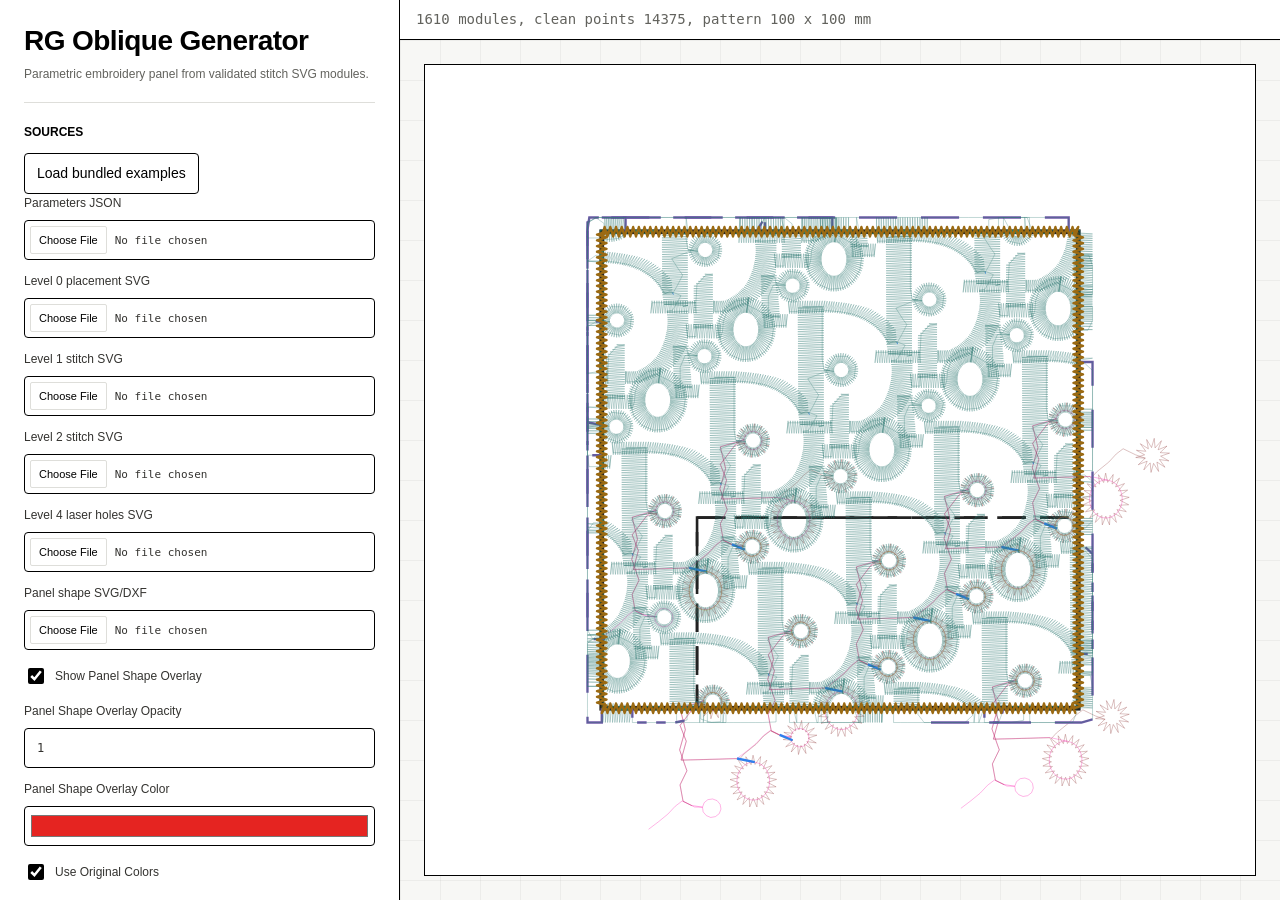
==== index.html @ 3f950092 "Uniform stitch on curved border passes + trim L0/L1 diagonals to their holes 1) Border passes on a c" ====
<!doctype html>
<html lang="en">
  <head>
    <meta charset="UTF-8" />
    <meta name="viewport" content="width=device-width, initial-scale=1.0" />
    <title>RG Oblique Embroidery Pattern Generator</title>
    <link rel="stylesheet" href="src/design-system/tokens.css" />
    <link rel="stylesheet" href="src/design-system/styles/rg-core.css" />
    <link rel="stylesheet" href="src/design-system/styles/rg-typography.css" />
    <link rel="stylesheet" href="src/design-system/styles/rg-components.css" />
    <link rel="stylesheet" href="src/design-system/styles/rg-layout.css" />
    <link rel="stylesheet" href="src/design-system/styles/rg-utilities.css" />
    <link rel="stylesheet" href="src/viewer/styles.css?v=20260706-revert-level01-passages" />
  </head>
  <body>
    <main class="app-shell">
      <aside class="panel">
        <header>
          <h1>RG Oblique Generator</h1>
          <p>Parametric embroidery panel from validated stitch SVG modules.</p>
        </header>

        <section>
          <h2>Sources</h2>
          <button id="loadExamples" type="button">Load bundled examples</button>
          <label>Parameters JSON<input id="projectInput" type="file" accept=".json,application/json" /></label>
          <label>Level 0 placement SVG<input id="level0Input" type="file" accept=".svg,image/svg+xml" /></label>
          <label>Level 1 stitch SVG<input id="level1Input" type="file" accept=".svg,image/svg+xml" /></label>
          <label>Level 2 stitch SVG<input id="level2Input" type="file" accept=".svg,image/svg+xml" /></label>
          <label>Level 4 laser holes SVG<input id="holesInput" type="file" accept=".svg,image/svg+xml" /></label>
          <label>Panel shape SVG/DXF<input id="panelInput" type="file" accept=".svg,.dxf,image/svg+xml" /></label>
          <label><input data-param="showPanelShapeOverlay" type="checkbox" /> Show Panel Shape Overlay</label>
          <label>Panel Shape Overlay Opacity<input data-param="panelShapeOverlayOpacity" type="number" min="0" max="1" step="0.05" value="0.45" /></label>
          <label>Panel Shape Overlay Color<input data-param="panelShapeOverlayColor" type="color" value="#e52421" /></label>
          <label><input data-param="panelShapeOverlayUseOriginalColors" type="checkbox" checked /> Use Original Colors</label>
          <label><input data-param="panelShapeOverlayOnTop" type="checkbox" checked /> Panel Shape Overlay On Top</label>
          <label>Raw import source<select id="rawImportSource"><option value="panel">Panel/template</option><option value="level0">Level 0</option><option value="level1">Level 1</option><option value="level2">Level 2</option><option value="holes">Level 4 holes</option></select></label>
          <button id="showRawImportedSvg" type="button">Show Raw Imported SVG</button>
        </section>

        <section class="grid-controls">
          <h2>Pattern Shape</h2>
          <label>Top offset<input data-param="patternTopOffset" type="number" step="0.1" value="0" /></label>
          <label>Bottom offset<input data-param="patternBottomOffset" type="number" step="0.1" value="0" /></label>
          <label>Left offset<input data-param="patternLeftOffset" type="number" step="0.1" value="0" /></label>
          <label>Right offset<input data-param="patternRightOffset" type="number" step="0.1" value="0" /></label>
          <label><input data-layer="patternPreview" type="checkbox" checked /> Pattern preview</label>
          <label><input data-layer="decorativeBoundary" type="checkbox" checked /> Decorative boundary</label>
        </section>

        <section>
          <h2>Template Layers</h2>
          <div id="templateLayerPanel" class="template-layer-panel">No template layers detected</div>
        </section>

        <section class="grid-controls">
          <h2>Format</h2>
          <label>Format width mm<input data-param="formatWidth" type="number" step="1" value="1178.1" /></label>
          <label>Format height mm<input data-param="formatHeight" type="number" step="1" value="1018.8" /></label>
          <label>Format origin X<input data-param="formatOriginX" type="number" step="1" value="0" /></label>
          <label>Format origin Y<input data-param="formatOriginY" type="number" step="1" value="0" /></label>
          <label>Overflow margin mm<input data-param="overflowMarginMm" type="number" step="1" value="80" /></label>
          <label>Perimeter lane width<input data-param="perimeterLaneWidth" type="number" step="0.5" value="3" /></label>
        </section>

        <section class="grid-controls">
          <h2>Anchors</h2>
          <label>Anchor mode<select data-param="anchorMode"><option>origin</option><option selected>bbox_center</option><option>manual</option></select></label>
          <label>Manual anchor X<input data-param="manualAnchorX" type="number" step="0.1" value="0" /></label>
          <label>Manual anchor Y<input data-param="manualAnchorY" type="number" step="0.1" value="0" /></label>
        </section>

        <section class="grid-controls">
          <h2>Diagonal Lattice</h2>
          <label>Scale<input data-param="moduleScale" type="number" step="0.05" value="1" /></label>
          <label><input data-param="autoFillDiagonals" type="checkbox" checked /> Auto-fill diagonals</label>
          <label><input data-param="autoModulesPerDiagonal" type="checkbox" checked /> Auto modules/diagonal</label>
          <label>Diagonal count<input data-param="diagonalCount" type="number" step="1" value="8" /></label>
          <label>Modules per diagonal<input data-param="modulesPerDiagonal" type="number" step="1" value="24" /></label>
          <label>Start X<input data-param="startOffsetX" type="number" step="1" value="42" /></label>
          <label>Start Y<input data-param="startOffsetY" type="number" step="1" value="42" /></label>
          <label>Vector A X<input data-param="vectorAX" type="number" step="0.1" value="52.6" /></label>
          <label>Vector A Y<input data-param="vectorAY" type="number" step="0.1" value="41.8" /></label>
          <label>Vector B X<input data-param="vectorBX" type="number" step="0.1" value="0" /></label>
          <label>Vector B Y<input data-param="vectorBY" type="number" step="0.1" value="155" /></label>
          <label>Horizontal gap<input data-param="horizontalGap" type="number" step="0.1" value="0" /></label>
          <label>Vertical gap<input data-param="verticalGap" type="number" step="0.1" value="0" /></label>
          <label>Horizontal overlap<input data-param="horizontalOverlap" type="number" step="0.1" value="0" /></label>
          <label>Vertical overlap<input data-param="verticalOverlap" type="number" step="0.1" value="0" /></label>
          <label>Row shift X<input data-param="rowShiftX" type="number" step="0.1" value="0" /></label>
          <label>Row shift Y<input data-param="rowShiftY" type="number" step="0.1" value="0" /></label>
          <label>Rotation<input data-param="rotation" type="number" step="1" value="0" /></label>
        </section>

        <section class="grid-controls">
          <h2>Laser</h2>
          <label><input data-param="enableLevel0" type="checkbox" /> Enable Level 0</label>
          <label><input data-param="enableLevel05" type="checkbox" /> Enable Level 0.5 (plain fixing topstitch before Level 1)</label>
          <label>Level 0.5 stitch length mm<input data-param="level05StitchLength" type="number" step="0.5" min="1" value="3" /></label>
          <label><input data-param="enableHolesLayer" type="checkbox" /> Enable laser holes</label>
          <label><input data-param="enableExclusionAreas" type="checkbox" checked /> Enable inner exclusion areas (same-colour shapes = voids)</label>
          <label><input data-param="trimDiagonalsToHoles" type="checkbox" /> Trim L0/L1 diagonals to their holes (drop empty ends)</label>
          <label>Hole perimeter tolerance mm (negative = drop holes too close to the border)<input data-param="holePerimeterToleranceMm" type="number" step="0.5" value="2" /></label>
          <label>Laser top offset<input data-param="laserTopOffset" type="number" step="0.1" value="60" /></label>
          <label>Laser bottom offset<input data-param="laserBottomOffset" type="number" step="0.1" value="0" /></label>
          <label>Laser left offset<input data-param="laserLeftOffset" type="number" step="0.1" value="20" /></label>
          <label>Laser right offset<input data-param="laserRightOffset" type="number" step="0.1" value="0" /></label>
          <label>Holes offset X<input data-param="holesOffsetX" type="number" step="0.1" value="0" /></label>
          <label>Holes offset Y<input data-param="holesOffsetY" type="number" step="0.1" value="0" /></label>
          <label>Holes scale<input data-param="holesScale" type="number" step="0.05" value="1" /></label>
          <label>Holes anchor X<input data-param="holesAnchorX" type="number" step="0.1" value="0" /></label>
          <label>Holes anchor Y<input data-param="holesAnchorY" type="number" step="0.1" value="0" /></label>
        </section>

        <section class="grid-controls">
          <h2>Placement</h2>
          <label>Placement top offset<input data-param="placementTopOffset" type="number" step="0.1" value="60" /></label>
          <label>Placement bottom offset<input data-param="placementBottomOffset" type="number" step="0.1" value="0" /></label>
          <label>Placement left offset<input data-param="placementLeftOffset" type="number" step="0.1" value="20" /></label>
          <label>Placement right offset<input data-param="placementRightOffset" type="number" step="0.1" value="0" /></label>
          <label>Level 0 mode<select data-param="level0Mode"><option value="module" selected>Module SVG</option><option value="procedural">Generated from laser holes</option></select></label>
          <label>Level 0 clip mode<select data-param="level0ClipMode"><option value="strict_clip" selected>strict_clip</option><option value="keep_module_if_intersects">keep_module_if_intersects</option><option value="keep_only_if_fully_inside">keep_only_if_fully_inside</option></select></label>
          <label>Level 0 hole stitch<input data-param="level0HoleStitchLength" type="number" step="0.1" value="2" /></label>
          <label>Level 0 travel stitch<input data-param="level0TravelStitchLength" type="number" step="0.1" value="2" /></label>
          <label>Hole entry candidates<input data-param="holeEntryCandidateCount" type="number" min="4" step="1" value="16" /></label>
          <label>Path orthogonality weight<input data-param="pathOrthogonalityWeight" type="number" step="1" value="30" /></label>
          <label><input data-param="allowDiagonalTravel" type="checkbox" /> Allow diagonal travel</label>
          <label>Minimum turn distance<input data-param="minimumTurnDistanceMm" type="number" step="0.1" value="1.5" /></label>
          <label>Coverage source<select data-param="coverageSource"><option value="level2" selected>Level 2 only</option><option value="future_layers">All future layers</option></select></label>
          <label>Coverage resolution mm<input data-param="coverageResolutionMm" type="number" step="0.05" value="0.5" /></label>
          <label>Level 2 edge compensation<input data-param="coverageDilationMm" type="number" step="0.05" value="2" /></label>
          <label>Gap closing / join circles<input data-param="coverageGapClosingMm" type="number" step="0.05" value="0.2" /></label>
          <label>Minimum coverage density<input data-param="coverageMinimumDensity" type="number" min="1" step="1" value="1" /></label>
          <label><input data-param="coverageMaskPreview" type="checkbox" checked /> Show Level 2 coverage mask only</label>
          <label>Mask opacity<input data-param="coverageMaskOpacity" type="number" step="0.05" value="0.55" /></label>
          <label>Preview max pixels<input data-param="coveragePreviewMaxPixels" type="number" step="100000" value="1200000" /></label>
          <label>Level 0 offset X<input data-param="level0OffsetX" type="number" step="0.1" value="0" /></label>
          <label>Level 0 offset Y<input data-param="level0OffsetY" type="number" step="0.1" value="0" /></label>
          <label>Level 0 scale<input data-param="level0Scale" type="number" step="0.05" value="1" /></label>
          <label>Level 0 anchor X<input data-param="level0AnchorX" type="number" step="0.1" value="0" /></label>
          <label>Level 0 anchor Y<input data-param="level0AnchorY" type="number" step="0.1" value="0" /></label>
        </section>

        <section class="grid-controls">
          <h2>Stabilization</h2>
          <label>Level 1 clip mode<select data-param="level1ClipMode"><option value="strict_clip" selected>strict_clip</option><option value="keep_module_if_intersects">keep_module_if_intersects</option><option value="keep_only_if_fully_inside">keep_only_if_fully_inside</option></select></label>
          <label>Level 1 offset X<input data-param="level1OffsetX" type="number" step="0.1" value="0" /></label>
          <label>Level 1 offset Y<input data-param="level1OffsetY" type="number" step="0.1" value="0" /></label>
        </section>

        <section class="grid-controls">
          <h2>Decorative Pattern</h2>
          <label>Pattern border offset<input data-param="patternBorderOffset" type="number" step="0.1" value="0" /></label>
          <label>Level 2 offset X<input data-param="level2OffsetX" type="number" step="0.1" value="0" /></label>
          <label>Level 2 offset Y<input data-param="level2OffsetY" type="number" step="0.1" value="0" /></label>
        </section>

        <section class="grid-controls">
          <h2>Global Pattern Offset</h2>
          <label>Global offset X<input data-param="globalPatternOffsetX" type="number" step="0.1" value="0" /></label>
          <label>Global offset Y<input data-param="globalPatternOffsetY" type="number" step="0.1" value="0" /></label>
          <label>Nudge step mm<input data-param="nudgeStep" type="number" step="0.1" value="1" /></label>
          <label>Hole match tolerance<input data-param="holeMatchTolerance" type="number" step="0.1" value="0.5" /></label>
          <label><input data-param="globalOffsetBorderReferences" type="checkbox" /> Offset border references</label>
          <div class="nudge-controls">
            <button data-nudge="-1,0" type="button">← 1 mm</button>
            <button data-nudge="1,0" type="button">→ 1 mm</button>
            <button data-nudge="0,-1" type="button">↑ 1 mm</button>
            <button data-nudge="0,1" type="button">↓ 1 mm</button>
          </div>
        </section>

        <section class="grid-controls">
          <h2>Cleanup</h2>
          <label>Minimum stitch length<input data-param="minimumSegmentLength" type="number" step="0.1" value="1" /></label>
          <label>Snap distance<input data-param="snapToEdgeDistance" type="number" step="0.1" value="0.5" /></label>
          <label>Tolerance<input data-param="cleanupTolerance" type="number" step="0.1" value="0.25" /></label>
          <label>Mode<select data-param="cleanupMode"><option>strict_clip</option><option>snap_to_edge</option><option>trim_and_close</option></select></label>
        </section>

        <section class="grid-controls">
          <h2>Travel Path Settings</h2>
          <label>Minimum travel stitch<input data-param="minimumTravelStitchLength" type="number" step="0.1" value="3" /></label>
          <label>Cut border stitch<input data-param="cutBorderStitchLength" type="number" step="0.1" value="2" /></label>
          <label>Travel mode<select data-param="travelPathMode"><option>Straight</option><option selected>Border Following</option><option>Optimized</option></select></label>
          <label>Travel routing strategy<select data-param="travelRoutingStrategy"><option value="shortest_valid" selected>shortest_valid</option><option value="clockwise">clockwise</option><option value="counter_clockwise">counterclockwise</option></select></label>
          <label>Travel side strategy<select data-param="travelSideStrategy"><option>auto</option><option>prefer_top</option><option>prefer_bottom</option><option>prefer_left</option><option>prefer_right</option><option>nearest_border</option><option>clockwise</option><option>counter_clockwise</option></select></label>
          <label>Routing perimeter source<select data-param="routingPerimeterSource"><option value="MASTER_OUTLINE" selected>MASTER_OUTLINE</option><option value="PATTERN_REFERENCE">PATTERN_REFERENCE</option><option value="CORD_REFERENCE">CORD_REFERENCE</option><option value="program_rectangle">Program rectangle</option></select></label>
          <label>Perimeter close tolerance<input data-param="perimeterCloseTolerance" type="number" step="0.01" value="0.1" /></label>
          <label>Perimeter lane tolerance<input data-param="perimeterLaneTolerance" type="number" step="0.1" value="1" /></label>
          <label><input data-param="allowInternalShortcuts" type="checkbox" /> Allow internal shortcuts</label>
          <label><input data-layer="travelPathVisualization" type="checkbox" checked /> Travel visualization</label>
        </section>

        <section class="grid-controls">
          <h2>Border Embroidery</h2>
          <label><input data-param="enableZigZagBorder" type="checkbox" checked /> Enable zig-zag border</label>
          <label>Zig-zag width<input data-param="zigZagWidth" type="number" step="0.1" value="4" /></label>
          <label>Zig-zag density<input data-param="zigZagDensity" type="number" step="0.1" value="3" /></label>
          <label>Cord width<input data-param="cordWidth" type="number" step="0.1" value="2" /></label>
          <label>Cord density<input data-param="cordDensity" type="number" step="0.1" value="0.6" /></label>
          <label>Cord offset<input data-param="cordOffset" type="number" step="0.1" value="0" /></label>
          <label>Border offset<select data-param="borderOffsetMode"><option>inside</option><option selected>center</option><option>outside</option></select></label>
          <label><input data-layer="borderPreview" type="checkbox" checked /> Border preview</label>
        </section>

        <section>
          <h2>Layers</h2>
          <label><input data-layer="level1" type="checkbox" checked /> Level 1</label>
          <label><input data-layer="level2" type="checkbox" checked /> Level 2</label>
          <label><input data-layer="level0" type="checkbox" checked /> Level 0</label>
          <label><input data-layer="holes" type="checkbox" checked /> Laser holes</label>
          <label><input data-layer="travel" type="checkbox" checked /> Travel</label>
          <label><input data-layer="boundary" type="checkbox" checked /> Boundary</label>
          <label><input data-layer="satin" type="checkbox" checked /> Satin</label>
          <label><input data-layer="anchors" type="checkbox" checked /> Anchors</label>
          <label><input data-layer="nodes" type="checkbox" /> Nodes</label>
          <label><input data-layer="debugCleanup" type="checkbox" /> Cleanup debug</label>
          <label><input id="clipPreview" type="checkbox" checked /> Clean geometry preview</label>
        </section>

        <section>
          <h2>Cleanup Debug</h2>
          <label><input data-layer="debugOriginalPoints" type="checkbox" checked /> Original points</label>
          <label><input data-layer="debugDeletedPoints" type="checkbox" checked /> Deleted points</label>
          <label><input data-layer="debugMovedPoints" type="checkbox" checked /> Moved points</label>
          <label><input data-layer="debugIntersectionPoints" type="checkbox" checked /> Intersection points</label>
          <label><input data-layer="debugRemovedSegments" type="checkbox" checked /> Removed segments</label>
          <label><input data-layer="debugValidSegments" type="checkbox" checked /> Valid segments</label>
          <label><input data-layer="debugBoundary" type="checkbox" checked /> Boundary</label>
          <label><input data-layer="debugPerimeterLane" type="checkbox" checked /> Perimeter lane</label>
          <label><input data-layer="debugRoutingPaths" type="checkbox" checked /> Border routing paths</label>
          <label><input data-layer="debugExitEntryPoints" type="checkbox" checked /> Exit/entry points</label>
          <label><input data-layer="debugIntraDiagonalConnectors" type="checkbox" checked /> Intra-diagonal connectors</label>
          <label><input data-layer="debugScaleBboxes" type="checkbox" checked /> Scale bboxes</label>
          <label><input data-layer="debugZigZagPeaks" type="checkbox" checked /> Zig-zag peaks/valleys</label>
          <label><input data-layer="debugTravelPoints" type="checkbox" checked /> Travel path points</label>
          <label><input data-layer="debugCoverageMap" type="checkbox" /> Coverage map points</label>
          <label><input data-layer="debugCoverageMask" type="checkbox" checked /> B/W coverage mask</label>
          <label><input data-layer="debugCoveredTravelOptimizer" type="checkbox" /> Covered travel optimizer</label>
        </section>

        <section class="actions">
          <h2>Presets</h2>
          <label>Maximum vertices per path<input data-param="maximumVerticesPerPath" type="number" step="100" value="5000" /></label>
          <label><input data-param="validateExport" type="checkbox" /> Validate export</label>
          <button data-preset="saveLocal" type="button">Save preset</button>
          <button data-preset="loadLocal" type="button">Load preset</button>
          <button data-preset="reset" type="button">Reset defaults</button>
          <button data-export="params" type="button">Parameters JSON</button>
          <button id="testSingleModuleScale" type="button">Test single module scale</button>
        </section>

        <section class="actions">
          <button id="generate" type="button">Generate</button>
          <button data-export="clean" type="button">Clean SVG</button>
          <button data-export="fullEmbroidery" type="button">Full embroidery</button>
          <button data-export="debug" type="button">Debug SVG</button>
          <button data-export="templateDebug" type="button">Template debug</button>
          <button data-export="level0" type="button">Level 0</button>
          <button data-export="level0Placement" type="button">Level 0 placement</button>
          <button data-export="level1" type="button">Level 1</button>
          <button data-export="level1Stabilization" type="button">Level 1 stabilization</button>
          <button data-export="level2" type="button">Level 2</button>
          <button data-export="level2Logo" type="button">Level 2 logo</button>
          <button data-export="holes" type="button">Laser holes</button>
          <button data-export="level4Laser" type="button">Level 4 laser</button>
          <button data-export="travel" type="button">Travel</button>
          <button data-export="satin" type="button">Satin</button>
          <button data-export="satinFill" type="button">Satin fill</button>
          <button data-export="cordoncino" type="button">Cordoncino</button>
          <button data-export="cleanupReport" type="button">Cleanup report</button>
          <button data-export="routingReport" type="button">Routing report</button>
          <button data-export="unitReport" type="button">Unit report</button>
          <button data-export="exportReport" type="button">Export report</button>
          <button data-export="scaleTestReport" type="button">Scale test report</button>
        </section>
        <aside id="cleanupStats" class="stats-panel"></aside>
      </aside>

      <section class="workspace">
        <div class="toolbar">
          <span id="status">No sources loaded</span>
        </div>
        <div id="viewport" class="viewport">
          <svg id="preview" xmlns="http://www.w3.org/2000/svg" viewBox="0 0 1178.1 1018.8"></svg>
        </div>
      </section>
    </main>
    <script src="src/app.js?v=20260713-full43"></script>
  </body>
</html>
---- src/design-system/tokens.css ----
/* RG Design System v0.1.0 — keep synchronized with tokens.json. */
:root {
  --rg-font-identity: AGNext, Arial, sans-serif;
  --rg-font-body: GT-America-Standard, Helvetica, Arial, sans-serif;
  --rg-font-mono: GT-America-Mono, Consolas, monospace;
  --rg-font-size-xs: 12px; --rg-font-size-sm: 14px; --rg-font-size-md: 16px;
  --rg-font-size-lg: 20px; --rg-font-size-xl: 28px; --rg-font-size-2xl: 36px; --rg-font-size-display: 48px;
  --rg-line-height-tight: 1.1; --rg-line-height-heading: 1.2; --rg-line-height-body: 1.5; --rg-line-height-technical: 1.4;
  --rg-weight-regular: 400; --rg-weight-medium: 500; --rg-weight-bold: 700;
  --rg-letter-tight: -0.02em; --rg-letter-normal: 0; --rg-letter-label: 0.04em;

  --rg-color-black: #000000; --rg-color-white: #ffffff;
  --rg-color-neutral-50: #f7f7f5; --rg-color-neutral-100: #efefec; --rg-color-neutral-200: #dededa;
  --rg-color-neutral-400: #9a9a94; --rg-color-neutral-600: #62625d; --rg-color-neutral-800: #282826;
  /* Perugino: placeholder da ricampionare dal PDF/Figma ufficiale. */
  --rg-color-perugino-sage: #89958a; --rg-color-perugino-powder-blue: #aabcc7;
  --rg-color-perugino-light-gray: #d7d7d1; --rg-color-perugino-sand-ochre: #b79a62;

  --rg-color-background: var(--rg-color-white); --rg-color-surface: var(--rg-color-neutral-50);
  --rg-color-text-primary: var(--rg-color-black); --rg-color-text-secondary: var(--rg-color-neutral-600);
  --rg-color-border: var(--rg-color-neutral-200); --rg-color-border-strong: var(--rg-color-black);
  --rg-color-action-primary: var(--rg-color-black); --rg-color-action-primary-text: var(--rg-color-white);
  --rg-color-action-secondary: var(--rg-color-white); --rg-color-focus: var(--rg-color-black);
  --rg-color-success: #365c45; --rg-color-warning: #7a5a16; --rg-color-danger: #8a2e2e; --rg-color-info: #36596b;
  --rg-color-accent-sage: var(--rg-color-perugino-sage); --rg-color-accent-blue: var(--rg-color-perugino-powder-blue);
  --rg-color-accent-sand: var(--rg-color-perugino-sand-ochre);

  --rg-space-0: 0; --rg-space-1: 4px; --rg-space-2: 8px; --rg-space-3: 12px; --rg-space-4: 16px;
  --rg-space-6: 24px; --rg-space-8: 32px; --rg-space-12: 48px; --rg-space-16: 64px; --rg-space-24: 96px;
  --rg-radius-none: 0; --rg-radius-sm: 2px; --rg-radius-md: 4px; --rg-radius-lg: 8px; --rg-radius-pill: 999px;
  --rg-border-hairline: 1px; --rg-border-strong: 2px; --rg-border-style: solid;
  --rg-shadow-none: none; --rg-shadow-overlay: 0 8px 24px rgba(0, 0, 0, 0.1);
  --rg-layout-content-max: 1440px; --rg-layout-reading-max: 720px; --rg-layout-sidebar: 280px;
  --rg-layout-header: 64px; --rg-layout-grid-gap: 24px;
  --rg-z-base: 0; --rg-z-sticky: 100; --rg-z-dropdown: 200; --rg-z-overlay: 300; --rg-z-modal: 400; --rg-z-toast: 500;
  --rg-motion-fast: 120ms; --rg-motion-normal: 200ms; --rg-motion-easing: cubic-bezier(0.2, 0, 0, 1);
}
---- src/design-system/styles/rg-core.css ----
/* RG Core — load after tokens.css. */
*, *::before, *::after { box-sizing: border-box; }
html { color-scheme: light; }
body {
  margin: 0;
  color: var(--rg-color-text-primary);
  background: var(--rg-color-white);
  font-family: var(--rg-font-body);
  font-size: var(--rg-font-size-sm);
  line-height: var(--rg-line-height-body);
  text-rendering: optimizeLegibility;
}
button, input, select, textarea { font: inherit; color: inherit; }
button, [role="button"], a, input, select, textarea { transition: color var(--rg-motion-fast) var(--rg-motion-easing), background-color var(--rg-motion-fast) var(--rg-motion-easing), border-color var(--rg-motion-fast) var(--rg-motion-easing); }
a { color: inherit; }
img, svg { max-width: 100%; }
:focus-visible { outline: 2px solid var(--rg-color-focus); outline-offset: 3px; }
:disabled, [aria-disabled="true"] { cursor: not-allowed; }
::selection { color: var(--rg-color-white); background: var(--rg-color-black); }
.rg-surface { color: var(--rg-color-text-primary); background: var(--rg-color-white); }
.rg-surface--secondary { background: var(--rg-color-neutral-50); }
.rg-interactive:hover { border-color: var(--rg-color-neutral-600); }
.rg-interactive:active { background: var(--rg-color-neutral-100); }
.rg-interactive.is-selected, .rg-interactive[aria-selected="true"] { border-color: var(--rg-color-black); box-shadow: inset 3px 0 0 var(--rg-color-black); }
.rg-interactive.is-disabled, .rg-interactive[aria-disabled="true"] { color: var(--rg-color-neutral-400); pointer-events: none; }
@media (prefers-reduced-motion: reduce) { *, *::before, *::after { scroll-behavior: auto !important; transition-duration: 0.01ms !important; } }
---- src/design-system/styles/rg-typography.css ----
/* RG Typography */
.rg-h1, .rg-h2, .rg-h3 { margin: 0; font-family: var(--rg-font-identity); line-height: var(--rg-line-height-heading); }
.rg-h1 { font-size: var(--rg-font-size-2xl); letter-spacing: var(--rg-letter-tight); }
.rg-h2 { font-size: var(--rg-font-size-xl); }
.rg-h3 { font-size: var(--rg-font-size-lg); }
.rg-body { margin: 0; max-width: 68ch; font-size: var(--rg-font-size-md); }
.rg-small, .rg-caption { margin: 0; color: var(--rg-color-text-secondary); font-size: var(--rg-font-size-xs); }
.rg-caption { line-height: var(--rg-line-height-technical); }
.rg-label { font-family: var(--rg-font-identity); font-size: var(--rg-font-size-xs); font-weight: var(--rg-weight-medium); letter-spacing: var(--rg-letter-label); text-transform: uppercase; }
.rg-mono, .rg-number, .rg-technical, .rg-value, code, pre { font-family: var(--rg-font-mono); font-variant-numeric: tabular-nums; }
.rg-technical { font-size: 13px; line-height: var(--rg-line-height-technical); }
.rg-value { font-size: var(--rg-font-size-2xl); line-height: 1; letter-spacing: var(--rg-letter-tight); }
.rg-value__unit { color: var(--rg-color-text-secondary); font-size: var(--rg-font-size-sm); letter-spacing: var(--rg-letter-normal); }
.rg-code { margin: 0; padding: var(--rg-space-4); overflow: auto; background: var(--rg-color-neutral-50); border: 1px solid var(--rg-color-border); font-size: var(--rg-font-size-xs); line-height: 1.65; }
---- src/design-system/styles/rg-components.css ----
/* RG Components */

/* Color specimens */
.rg-swatches { display: grid; grid-template-columns: repeat(auto-fit, minmax(92px, 1fr)); gap: var(--rg-space-2); }
.rg-swatch { min-width: 0; }
.rg-swatch__color { height: 72px; background: var(--swatch); border: 1px solid var(--rg-color-border); }
.rg-swatch__name, .rg-swatch__value { margin-top: var(--rg-space-1); font-family: var(--rg-font-mono); font-size: 10px; }
.rg-swatch__value { color: var(--rg-color-text-secondary); }

/* Buttons */
.rg-button { display: inline-flex; min-height: 40px; align-items: center; justify-content: center; gap: var(--rg-space-2); padding: 9px var(--rg-space-4); color: var(--rg-color-black); background: transparent; border: 1px solid transparent; border-radius: var(--rg-radius-md); font-family: var(--rg-font-identity); font-weight: var(--rg-weight-medium); cursor: pointer; }
.rg-button:hover:not(:disabled) { border-color: var(--rg-color-neutral-600); }
.rg-button:active:not(:disabled), .rg-button.is-active { background: var(--rg-color-neutral-100); }
.rg-button--primary { color: var(--rg-color-white); background: var(--rg-color-black); border-color: var(--rg-color-black); }
.rg-button--primary:hover:not(:disabled) { color: var(--rg-color-black); background: var(--rg-color-white); }
.rg-button--primary:active:not(:disabled) { color: var(--rg-color-white); background: var(--rg-color-neutral-800); }
.rg-button--secondary { background: var(--rg-color-white); border-color: var(--rg-color-black); }
.rg-button--secondary:hover:not(:disabled), .rg-button--outline:hover:not(:disabled) { background: var(--rg-color-neutral-50); }
.rg-button--ghost:hover:not(:disabled) { text-decoration: underline; text-underline-offset: 4px; }
.rg-button--outline { border-color: var(--rg-color-border); }
.rg-button--danger { color: var(--rg-color-danger); border-color: var(--rg-color-danger); }
.rg-button--danger:hover:not(:disabled) { color: var(--rg-color-white); background: var(--rg-color-danger); }
.rg-button--small { min-height: 32px; padding: 5px var(--rg-space-3); font-size: var(--rg-font-size-xs); }
.rg-button--large { min-height: 48px; padding: 12px var(--rg-space-6); font-size: var(--rg-font-size-md); }
.rg-button:disabled, .rg-button.is-disabled, .rg-button[aria-disabled="true"] { color: var(--rg-color-neutral-400); background: var(--rg-color-neutral-50); border-color: var(--rg-color-neutral-200); opacity: .72; cursor: not-allowed; }
.rg-button.is-loading, .rg-button[aria-busy="true"] { cursor: progress; }
.rg-button.is-loading::before, .rg-button[aria-busy="true"]::before { content: ""; width: 10px; height: 10px; border: 1px solid currentColor; border-right-color: transparent; border-radius: 50%; }

/* Inputs */
.rg-field { display: grid; gap: var(--rg-space-2); }
.rg-field__label { font-family: var(--rg-font-identity); font-size: var(--rg-font-size-xs); font-weight: var(--rg-weight-medium); }
.rg-field__help { color: var(--rg-color-text-secondary); font-size: var(--rg-font-size-xs); }
.rg-input, .rg-select, .rg-textarea, .rg-search { width: 100%; min-height: 40px; padding: 9px var(--rg-space-3); color: var(--rg-color-black); background: var(--rg-color-white); border: 1px solid var(--rg-color-border-strong); border-radius: var(--rg-radius-md); }
.rg-input:hover:not(:disabled), .rg-select:hover:not(:disabled), .rg-textarea:hover:not(:disabled), .rg-search:hover:not(:disabled) { border-color: var(--rg-color-neutral-600); }
.rg-input:focus-visible, .rg-select:focus-visible, .rg-textarea:focus-visible, .rg-search:focus-visible { border-color: var(--rg-color-black); outline-offset: 2px; }
.rg-input:disabled, .rg-select:disabled, .rg-textarea:disabled, .rg-search:disabled { color: var(--rg-color-neutral-400); background: var(--rg-color-neutral-50); border-color: var(--rg-color-neutral-200); }
.rg-input.is-error, .rg-select.is-error, .rg-textarea.is-error, .rg-search.is-error, [aria-invalid="true"].rg-input { border-color: var(--rg-color-danger); }
.rg-field.is-error .rg-field__help { color: var(--rg-color-danger); }
.rg-field.is-warning .rg-input, .rg-field.is-warning .rg-select { border-color: var(--rg-color-warning); }
.rg-field.is-success .rg-input, .rg-field.is-success .rg-select { border-color: var(--rg-color-success); }
.rg-textarea { min-height: 96px; resize: vertical; }
.rg-search { padding-left: 36px; background: var(--rg-color-white) linear-gradient(90deg, transparent 0 32px, var(--rg-color-border) 32px 33px, transparent 33px); }
.rg-choice { display: inline-flex; align-items: center; gap: var(--rg-space-2); }
.rg-choice input { width: 16px; height: 16px; accent-color: var(--rg-color-black); }
.rg-choice:hover { text-decoration: underline; text-underline-offset: 3px; }
.rg-toggle { display: inline-flex; align-items: center; gap: var(--rg-space-2); cursor: pointer; }
.rg-toggle input { position: absolute; opacity: 0; }
.rg-toggle__track { width: 38px; height: 22px; padding: 2px; background: var(--rg-color-neutral-200); border: 1px solid var(--rg-color-neutral-400); border-radius: var(--rg-radius-pill); }
.rg-toggle__track::after { content: ""; display: block; width: 16px; height: 16px; background: var(--rg-color-white); border: 1px solid var(--rg-color-neutral-600); border-radius: 50%; transition: transform var(--rg-motion-fast) var(--rg-motion-easing); }
.rg-toggle:hover .rg-toggle__track { border-color: var(--rg-color-black); }
.rg-toggle input:focus-visible + .rg-toggle__track { outline: 2px solid var(--rg-color-focus); outline-offset: 3px; }
.rg-toggle input:checked + .rg-toggle__track { background: var(--rg-color-black); border-color: var(--rg-color-black); }
.rg-toggle input:checked + .rg-toggle__track::after { transform: translateX(16px); }
.rg-toggle input:disabled + .rg-toggle__track { opacity: .45; cursor: not-allowed; }
.rg-upload { min-height: 116px; display: grid; place-items: center; padding: var(--rg-space-6); text-align: center; background: var(--rg-color-white); border: 1px dashed var(--rg-color-neutral-600); border-radius: var(--rg-radius-md); }
.rg-upload:hover { background: var(--rg-color-neutral-50); border-color: var(--rg-color-black); }
.rg-segmented { display: inline-flex; padding: 2px; background: var(--rg-color-neutral-50); border: 1px solid var(--rg-color-border); border-radius: var(--rg-radius-md); }
.rg-segmented__item { min-height: 34px; padding: 6px var(--rg-space-3); background: transparent; border: 0; border-radius: var(--rg-radius-sm); cursor: pointer; }
.rg-segmented__item:hover { text-decoration: underline; text-underline-offset: 3px; }
.rg-segmented__item:active { background: var(--rg-color-neutral-100); }
.rg-segmented__item--active, .rg-segmented__item.is-selected, .rg-segmented__item[aria-pressed="true"] { color: var(--rg-color-white); background: var(--rg-color-black); text-decoration: none; }
.rg-segmented__item:disabled { color: var(--rg-color-neutral-400); cursor: not-allowed; }

/* Tables */
.rg-table-wrap { overflow-x: auto; }
.rg-table { width: 100%; border-collapse: collapse; text-align: left; }
.rg-table caption { padding-bottom: var(--rg-space-3); text-align: left; font-family: var(--rg-font-identity); font-weight: var(--rg-weight-medium); }
.rg-table th { padding: var(--rg-space-3); color: var(--rg-color-text-secondary); background: var(--rg-color-white); border-top: 1px solid var(--rg-color-black); border-bottom: 1px solid var(--rg-color-border); font-family: var(--rg-font-identity); font-size: var(--rg-font-size-xs); }
.rg-table td { padding: var(--rg-space-4) var(--rg-space-3); border-bottom: 1px solid var(--rg-color-border); }
.rg-table tbody tr:hover { background: var(--rg-color-neutral-50); }
.rg-table__numeric { text-align: right; font-family: var(--rg-font-mono); font-variant-numeric: tabular-nums; }
.rg-table__code { font-family: var(--rg-font-mono); font-size: 12px; }
.rg-table__row--selected, .rg-table tr.is-selected, .rg-table tr[aria-selected="true"] { background: color-mix(in srgb, var(--rg-color-accent-blue) 12%, var(--rg-color-white)); box-shadow: inset 3px 0 0 var(--rg-color-black); }
.rg-table__row--selected:hover, .rg-table tr.is-selected:hover { background: color-mix(in srgb, var(--rg-color-accent-blue) 16%, var(--rg-color-white)); }
.rg-table--compact th, .rg-table--compact td { padding-top: var(--rg-space-2); padding-bottom: var(--rg-space-2); font-size: var(--rg-font-size-xs); }

/* Cards */
.rg-card { height: 100%; padding: var(--rg-space-6); background: var(--rg-color-white); border: 1px solid var(--rg-color-border); border-radius: var(--rg-radius-md); }
.rg-card:hover { border-color: var(--rg-color-neutral-600); }
.rg-card__eyebrow { margin: 0 0 var(--rg-space-4); color: var(--rg-color-text-secondary); font-family: var(--rg-font-mono); font-size: 10px; }
.rg-card__title { margin: 0 0 var(--rg-space-2); font-family: var(--rg-font-identity); font-size: var(--rg-font-size-lg); }
.rg-card__body { margin: 0; color: var(--rg-color-text-secondary); }
.rg-card--technical { border-color: var(--rg-color-black); border-radius: var(--rg-radius-sm); }
.rg-card--technical .rg-card__body { font-family: var(--rg-font-mono); font-size: var(--rg-font-size-xs); }
.rg-card--editorial { min-height: 220px; display: flex; flex-direction: column; justify-content: end; background: linear-gradient(to bottom, color-mix(in srgb, var(--rg-color-accent-sage) 22%, var(--rg-color-white)), var(--rg-color-white) 72%); border: 0; border-top: 4px solid var(--rg-color-accent-sage); border-radius: 0; }
.rg-card--metric .rg-value { margin: var(--rg-space-6) 0 var(--rg-space-3); }
.rg-card--warning, .rg-card.is-warning { border-left: 4px solid var(--rg-color-warning); }
.rg-card.is-error { border-left: 4px solid var(--rg-color-danger); }
.rg-card.is-success { border-left: 4px solid var(--rg-color-success); }
.rg-card--selected, .rg-card.is-selected, .rg-card[aria-selected="true"] { border: 2px solid var(--rg-color-black); box-shadow: inset 0 0 0 3px var(--rg-color-white), inset 0 0 0 4px var(--rg-color-accent-blue); }

/* Badges */
.rg-badge { display: inline-flex; min-height: 24px; align-items: center; gap: 6px; padding: 2px var(--rg-space-2); background: var(--rg-color-white); border: 1px solid var(--rg-color-border); border-radius: var(--rg-radius-pill); font-family: var(--rg-font-mono); font-size: 10px; white-space: nowrap; }
.rg-badge::before { content: ""; width: 6px; height: 6px; background: currentColor; border-radius: 50%; }
.rg-badge--validated { color: var(--rg-color-success); border-color: var(--rg-color-success); }
.rg-badge--estimated { color: var(--rg-color-warning); border-color: var(--rg-color-warning); }
.rg-badge--unresolved { color: var(--rg-color-danger); border-color: var(--rg-color-danger); }
.rg-badge--review { color: var(--rg-color-info); border-color: var(--rg-color-info); }
.rg-badge--material, .rg-badge--thread, .rg-badge--operation { color: var(--rg-color-black); border-radius: var(--rg-radius-sm); }
.rg-badge--material::before { background: var(--rg-color-accent-sand); }
.rg-badge--thread::before { background: var(--rg-color-accent-blue); }
.rg-badge--operation::before { background: var(--rg-color-accent-sage); }
.rg-badge--season-sage { background: color-mix(in srgb, var(--rg-color-accent-sage) 14%, var(--rg-color-white)); border-color: var(--rg-color-accent-sage); }
.rg-badge--season-blue { background: color-mix(in srgb, var(--rg-color-accent-blue) 14%, var(--rg-color-white)); border-color: var(--rg-color-accent-blue); }

/* Navigation */
.rg-topbar { min-height: 56px; display: flex; align-items: center; gap: var(--rg-space-6); padding: 0 var(--rg-space-4); color: var(--rg-color-white); background: var(--rg-color-black); }
.rg-topbar__brand { font-family: var(--rg-font-identity); font-size: var(--rg-font-size-lg); }
.rg-topbar__nav { display: flex; gap: var(--rg-space-4); }
.rg-topbar__nav a { color: var(--rg-color-neutral-200); text-decoration: none; }
.rg-topbar__nav a:hover { color: var(--rg-color-white); text-decoration: underline; text-underline-offset: 8px; }
.rg-topbar__nav a[aria-current="page"] { color: var(--rg-color-white); text-decoration: underline; text-underline-offset: 8px; }
.rg-sidebar-list { margin: 0; padding: 0; list-style: none; }
.rg-sidebar-item { display: block; padding: var(--rg-space-2) var(--rg-space-3); color: var(--rg-color-text-secondary); border-left: 2px solid transparent; text-decoration: none; }
.rg-sidebar-item:hover { color: var(--rg-color-black); background: var(--rg-color-neutral-50); }
.rg-sidebar-item--active, .rg-sidebar-item.is-selected, .rg-sidebar-item[aria-current="page"] { color: var(--rg-color-black); border-color: var(--rg-color-black); font-weight: var(--rg-weight-medium); }
.rg-tabs { display: flex; gap: var(--rg-space-6); border-bottom: 1px solid var(--rg-color-border); }
.rg-tab { padding: var(--rg-space-3) 0; color: var(--rg-color-text-secondary); border-bottom: 2px solid transparent; text-decoration: none; }
.rg-tab:hover { color: var(--rg-color-black); border-color: var(--rg-color-neutral-400); }
.rg-tab--active, .rg-tab.is-selected, .rg-tab[aria-selected="true"] { color: var(--rg-color-black); border-color: var(--rg-color-black); }
.rg-breadcrumb { display: flex; flex-wrap: wrap; gap: var(--rg-space-2); margin: 0; padding: 0; color: var(--rg-color-text-secondary); list-style: none; font-size: var(--rg-font-size-xs); }
.rg-breadcrumb li + li::before { content: "/"; margin-right: var(--rg-space-2); }
.rg-pagination { display: flex; gap: var(--rg-space-1); }
.rg-page { min-width: 34px; min-height: 34px; background: var(--rg-color-white); border: 1px solid transparent; cursor: pointer; }
.rg-page:hover { border-color: var(--rg-color-neutral-600); }
.rg-page:active { background: var(--rg-color-neutral-100); }
.rg-page--active, .rg-page[aria-current="page"] { color: var(--rg-color-white); background: var(--rg-color-black); }

/* Alerts and states */
.rg-alert { display: grid; grid-template-columns: 4px 1fr; gap: var(--rg-space-4); padding: var(--rg-space-4); background: var(--rg-color-white); border: 1px solid var(--rg-color-border); }
.rg-alert::before { content: ""; background: var(--alert-color); }
.rg-alert--info { --alert-color: var(--rg-color-info); }
.rg-alert--success, .rg-alert.is-success { --alert-color: var(--rg-color-success); }
.rg-alert--warning, .rg-alert.is-warning { --alert-color: var(--rg-color-warning); }
.rg-alert--error, .rg-alert.is-error { --alert-color: var(--rg-color-danger); }
.rg-alert__title { margin: 0; font-family: var(--rg-font-identity); font-weight: var(--rg-weight-medium); }
.rg-alert__message { margin: var(--rg-space-1) 0 0; color: var(--rg-color-text-secondary); }
.rg-empty { padding: var(--rg-space-12) var(--rg-space-6); text-align: center; background: var(--rg-color-white); border-block: 1px solid var(--rg-color-border); }
.rg-empty h3 { margin: 0; font-family: var(--rg-font-identity); }
.rg-empty p { color: var(--rg-color-text-secondary); }
.rg-loading { display: grid; gap: var(--rg-space-3); }
.rg-loading__line { height: 12px; background: var(--rg-color-neutral-100); }
.rg-loading__line:nth-child(2) { width: 74%; }
.rg-loading__line:nth-child(3) { width: 48%; }
.is-loading { cursor: progress; }

/* Technical components */
.rg-key-value { display: grid; grid-template-columns: 1fr auto; gap: var(--rg-space-3) var(--rg-space-6); margin: 0; }
.rg-key-value dt { color: var(--rg-color-text-secondary); }
.rg-key-value dd { margin: 0; text-align: right; font-family: var(--rg-font-mono); }
.rg-debug { margin: 0; padding: var(--rg-space-4); color: var(--rg-color-neutral-200); background: var(--rg-color-neutral-800); border-left: 3px solid var(--rg-color-accent-sage); font-size: 11px; line-height: 1.7; overflow: auto; }
.rg-log-line { display: grid; grid-template-columns: 86px 58px 1fr; gap: var(--rg-space-3); padding: var(--rg-space-2) 0; border-bottom: 1px solid var(--rg-color-border); font-family: var(--rg-font-mono); font-size: 11px; }
.rg-log-line__time { color: var(--rg-color-text-secondary); }
.rg-version { display: inline-flex; padding: 3px 7px; color: var(--rg-color-white); background: var(--rg-color-black); border-radius: var(--rg-radius-sm); font-family: var(--rg-font-mono); font-size: 10px; }
.rg-progress { display: grid; gap: var(--rg-space-2); }
.rg-progress__meta { display: flex; justify-content: space-between; font-size: var(--rg-font-size-xs); }
.rg-progress__track { height: 6px; background: var(--rg-color-neutral-100); }
.rg-progress__value { width: var(--progress, 0%); height: 100%; background: var(--rg-color-black); }
.rg-confidence { display: grid; grid-template-columns: auto 1fr auto; align-items: center; gap: var(--rg-space-3); }
.rg-confidence__scale { display: grid; grid-template-columns: repeat(10, 1fr); gap: 2px; }
.rg-confidence__scale i { height: 10px; background: var(--rg-color-neutral-200); }
.rg-confidence__scale i.on { background: var(--rg-color-accent-sage); }
.rg-consumption-row { display: grid; grid-template-columns: minmax(140px, 1fr) minmax(120px, 1fr) auto auto; gap: var(--rg-space-4); align-items: center; padding: var(--rg-space-3) 0; border-bottom: 1px solid var(--rg-color-border); }
.rg-consumption-row:hover { background: var(--rg-color-neutral-50); }
.rg-consumption-row__bar { height: 6px; background: var(--rg-color-neutral-100); }
.rg-consumption-row__bar span { display: block; width: var(--consumption, 0%); height: 100%; background: var(--rg-color-accent-blue); }

/* Expandable content */
.rg-disclosure { border-top: 1px solid var(--rg-color-border); border-bottom: 1px solid var(--rg-color-border); }
.rg-disclosure__trigger { width: 100%; display: flex; justify-content: space-between; padding: var(--rg-space-3) 0; background: transparent; border: 0; text-align: left; cursor: pointer; }
.rg-disclosure__trigger:hover { text-decoration: underline; text-underline-offset: 4px; }
.rg-disclosure__trigger::after { content: "+"; font-family: var(--rg-font-mono); }
.rg-disclosure.is-expanded .rg-disclosure__trigger::after, .rg-disclosure__trigger[aria-expanded="true"]::after { content: "−"; }
.rg-disclosure__content[hidden], .rg-disclosure.is-collapsed .rg-disclosure__content { display: none; }
---- src/design-system/styles/rg-layout.css ----
/* RG Layout */
.rg-section { padding: var(--rg-space-8) 0; border-top: 1px solid var(--rg-color-black); }
.rg-section-header { display: flex; justify-content: space-between; align-items: end; gap: var(--rg-space-4); margin-bottom: var(--rg-space-6); }
.rg-section-header__title { margin: 0; font-family: var(--rg-font-identity); font-size: var(--rg-font-size-xl); }
.rg-section-header__meta { color: var(--rg-color-text-secondary); font-family: var(--rg-font-mono); font-size: var(--rg-font-size-xs); }
.rg-grid { display: grid; grid-template-columns: repeat(12, minmax(0, 1fr)); gap: var(--rg-layout-grid-gap); }
.rg-grid--4 { grid-template-columns: repeat(4, minmax(0, 1fr)); }
.rg-grid--2 { grid-template-columns: repeat(2, minmax(0, 1fr)); }
.rg-stack { display: grid; gap: var(--rg-space-4); }
.rg-cluster { display: flex; flex-wrap: wrap; align-items: center; gap: var(--rg-space-3); }
.rg-split-panel { display: grid; grid-template-columns: 1fr 1fr; min-height: 220px; background: var(--rg-color-white); border: 1px solid var(--rg-color-black); }
.rg-split-panel > div { padding: var(--rg-space-6); }
.rg-split-panel > div + div { border-left: 1px solid var(--rg-color-black); }
.rg-inspector { padding: var(--rg-space-6); background: var(--rg-color-neutral-50); border-left: 1px solid var(--rg-color-black); }
.rg-toolbar { display: flex; flex-wrap: wrap; justify-content: space-between; align-items: center; gap: var(--rg-space-3); padding: var(--rg-space-3) 0; background: var(--rg-color-white); border-block: 1px solid var(--rg-color-border); }
.rg-footer-note { padding-top: var(--rg-space-4); color: var(--rg-color-text-secondary); border-top: 1px solid var(--rg-color-border); font-size: var(--rg-font-size-xs); }
.rg-documentation { display: grid; grid-template-columns: 180px 1fr; gap: var(--rg-space-6); padding: var(--rg-space-6); background: var(--rg-color-neutral-50); border-left: 3px solid var(--rg-color-black); }
.rg-documentation__term { font-family: var(--rg-font-mono); font-size: var(--rg-font-size-xs); }
.rg-parameter-group, .rg-filter-group, .rg-confirmation { display: grid; gap: var(--rg-space-4); padding: var(--rg-space-6); background: var(--rg-color-white); border: 1px solid var(--rg-color-border); }
.rg-parameter-group__grid { display: grid; grid-template-columns: 1fr 1fr; gap: var(--rg-space-4); }
.rg-filter-group { grid-template-columns: 1fr 1fr auto; align-items: end; background: var(--rg-color-neutral-50); }
.rg-action-bar { display: flex; flex-wrap: wrap; justify-content: space-between; align-items: center; gap: var(--rg-space-4); padding: var(--rg-space-4); background: var(--rg-color-white); border-block: 1px solid var(--rg-color-black); }
.rg-confirmation { border-color: var(--rg-color-black); }
.rg-confirmation h3 { margin: 0; font-family: var(--rg-font-identity); }
@media (max-width: 680px) {
  .rg-grid, .rg-grid--4, .rg-grid--2, .rg-filter-group, .rg-parameter-group__grid, .rg-split-panel { grid-template-columns: 1fr; }
  .rg-split-panel > div + div { border-top: 1px solid var(--rg-color-black); border-left: 0; }
  .rg-consumption-row { grid-template-columns: 1fr auto; }
  .rg-consumption-row__bar { grid-column: 1 / -1; grid-row: 2; }
  .rg-documentation { grid-template-columns: 1fr; }
}
---- src/design-system/styles/rg-utilities.css ----
/* RG Utilities */
.rg-u-m-0 { margin: 0 !important; }
.rg-u-mt-2 { margin-top: var(--rg-space-2) !important; }
.rg-u-mt-4 { margin-top: var(--rg-space-4) !important; }
.rg-u-mt-6 { margin-top: var(--rg-space-6) !important; }
.rg-u-mb-2 { margin-bottom: var(--rg-space-2) !important; }
.rg-u-mb-4 { margin-bottom: var(--rg-space-4) !important; }
.rg-u-mb-6 { margin-bottom: var(--rg-space-6) !important; }
.rg-u-p-0 { padding: 0 !important; }
.rg-u-p-2 { padding: var(--rg-space-2) !important; }
.rg-u-p-4 { padding: var(--rg-space-4) !important; }
.rg-u-p-6 { padding: var(--rg-space-6) !important; }
.rg-u-text-left { text-align: left !important; }
.rg-u-text-center { text-align: center !important; }
.rg-u-text-right { text-align: right !important; }
.rg-u-mono { font-family: var(--rg-font-mono) !important; font-variant-numeric: tabular-nums; }
.rg-u-muted { color: var(--rg-color-text-secondary) !important; }
.rg-u-border { border: 1px solid var(--rg-color-border) !important; }
.rg-u-border-top { border-top: 1px solid var(--rg-color-border) !important; }
.rg-u-border-bottom { border-bottom: 1px solid var(--rg-color-border) !important; }
.rg-u-border-strong { border-color: var(--rg-color-black) !important; }
.rg-u-hidden, [hidden] { display: none !important; }
.rg-u-visually-hidden { position: absolute !important; width: 1px !important; height: 1px !important; padding: 0 !important; margin: -1px !important; overflow: hidden !important; clip: rect(0, 0, 0, 0) !important; white-space: nowrap !important; border: 0 !important; }
.rg-u-hide-mobile { display: initial; }
.rg-u-show-mobile { display: none; }
@media (max-width: 680px) { .rg-u-hide-mobile { display: none !important; } .rg-u-show-mobile { display: initial !important; } }
---- src/viewer/styles.css ----
:root {
  color-scheme: light;
  font-family: var(--rg-font-body, Arial, Helvetica, sans-serif);
  --bg: var(--rg-color-neutral-50, #f7f7f6);
  --ink: var(--rg-color-black, #111111);
  --muted: var(--rg-color-text-secondary, #5f5f5f);
  --line: var(--rg-color-border, #d8d8d8);
  --line-strong: var(--rg-color-border-strong, #111111);
  --panel: var(--rg-color-white, #ffffff);
  --accent: var(--rg-color-danger, #c51722);
  --level2: #2d7771;
  --travel: #6f5aa8;
  --satin: #9b6a12;
  --field-height: 40px;
}

* {
  box-sizing: border-box;
}

body {
  margin: 0;
  background: var(--bg);
  color: var(--ink);
  font-family: var(--rg-font-body, Arial, Helvetica, sans-serif);
  font-size: var(--rg-font-size-sm, 14px);
  line-height: var(--rg-line-height-body, 1.5);
}

button,
input,
select {
  font: inherit;
}

button {
  min-height: var(--field-height);
  display: inline-flex;
  align-items: center;
  justify-content: center;
  gap: var(--rg-space-2, 8px);
  border: 1px solid var(--line-strong);
  background: var(--panel);
  border-radius: var(--rg-radius-md, 4px);
  padding: 9px var(--rg-space-3, 12px);
  font-family: var(--rg-font-identity, inherit);
  font-weight: var(--rg-weight-medium, 500);
  cursor: pointer;
}

button:hover {
  border-color: var(--ink);
  background: var(--rg-color-neutral-50, #f7f7f6);
}

button:active {
  background: var(--rg-color-neutral-100, #eeeeee);
}

button:disabled {
  color: var(--rg-color-neutral-400, #9a9a9a);
  background: var(--rg-color-neutral-50, #f7f7f6);
  border-color: var(--rg-color-neutral-200, #dddddd);
  cursor: not-allowed;
}

.app-shell {
  display: grid;
  grid-template-columns: minmax(360px, 400px) minmax(0, 1fr);
  min-height: 100vh;
  background: var(--rg-color-white, #ffffff);
}

.panel {
  background: var(--panel);
  border-right: 1px solid var(--line-strong);
  padding: var(--rg-space-6, 24px);
  overflow-y: auto;
  max-height: 100vh;
}

header h1 {
  font-family: var(--rg-font-identity, inherit);
  font-size: var(--rg-font-size-xl, 24px);
  line-height: var(--rg-line-height-heading, 1.15);
  letter-spacing: var(--rg-letter-tight, 0);
  margin: 0 0 var(--rg-space-2, 8px);
}

header p,
#status {
  color: var(--muted);
}

header p {
  margin: 0;
  line-height: 1.4;
  font-size: var(--rg-font-size-xs, 12px);
}

section {
  border-top: 1px solid var(--line);
  padding-top: var(--rg-space-5, 20px);
  margin-top: var(--rg-space-5, 20px);
}

h2 {
  font-family: var(--rg-font-identity, inherit);
  font-size: var(--rg-font-size-xs, 12px);
  text-transform: uppercase;
  letter-spacing: 0;
  margin: 0 0 var(--rg-space-3, 12px);
  color: var(--ink);
}

label {
  display: grid;
  gap: var(--rg-space-2, 8px);
  font-size: var(--rg-font-size-xs, 12px);
  color: #343330;
  margin-bottom: var(--rg-space-3, 12px);
  font-family: var(--rg-font-identity, inherit);
  font-weight: var(--rg-weight-medium, 500);
}

input,
select {
  width: 100%;
  min-height: var(--field-height);
  border: 1px solid var(--line-strong);
  border-radius: var(--rg-radius-md, 4px);
  padding: 9px var(--rg-space-3, 12px);
  background: var(--panel);
}

input[type="number"],
input[data-param],
select,
.template-color-label,
.template-item-role,
.template-item-type,
.stats-panel dd,
#status {
  font-family: var(--rg-font-mono, Consolas, monospace);
  font-variant-numeric: tabular-nums;
}

input:hover,
select:hover {
  border-color: var(--rg-color-neutral-600, #707070);
}

input:focus-visible,
select:focus-visible,
button:focus-visible {
  border-color: var(--ink);
}

input[type="checkbox"] {
  width: 16px;
  min-height: 16px;
  height: 16px;
  accent-color: var(--ink);
}

input[type="color"] {
  padding: 4px;
}

input[type="file"] {
  padding: 5px;
  font-family: var(--rg-font-mono, Consolas, monospace);
  font-size: 11px;
}

input[type="file"]::file-selector-button {
  min-height: 28px;
  margin-right: var(--rg-space-2, 8px);
  padding: 4px var(--rg-space-2, 8px);
  color: var(--ink);
  background: var(--panel);
  border: 1px solid var(--line);
  border-radius: var(--rg-radius-sm, 2px);
  font-family: var(--rg-font-identity, inherit);
  cursor: pointer;
}

input[type="file"]::file-selector-button:hover {
  border-color: var(--ink);
}

section > label:has(input[type="checkbox"]) {
  grid-template-columns: auto 1fr;
  align-items: center;
  min-height: 28px;
}

.grid-controls {
  display: grid;
  grid-template-columns: 1fr 1fr;
  gap: 0 var(--rg-space-3, 12px);
}

.grid-controls h2 {
  grid-column: 1 / -1;
}

.actions {
  display: grid;
  grid-template-columns: 1fr 1fr;
  gap: var(--rg-space-2, 8px);
}

.actions h2 {
  grid-column: 1 / -1;
}

#generate {
  color: var(--rg-color-white, #ffffff);
  background: var(--ink);
  border-color: var(--ink);
}

#generate:hover {
  color: var(--ink);
  background: var(--panel);
}

.nudge-controls {
  grid-column: 1 / -1;
  display: grid;
  grid-template-columns: repeat(4, 1fr);
  gap: var(--rg-space-2, 8px);
}

.nudge-controls button {
  min-width: 0;
  padding: 7px 6px;
}

.template-layer-panel {
  display: grid;
  gap: var(--rg-space-2, 8px);
  font-size: var(--rg-font-size-xs, 12px);
}

.template-role-list {
  display: grid;
  gap: var(--rg-space-3, 12px);
}

.template-role-row {
  display: grid;
  gap: var(--rg-space-2, 8px);
  margin: 0;
  position: relative;
}

.template-role-meta,
.template-warnings {
  color: var(--muted);
  line-height: 1.35;
}

.template-color-swatch {
  width: 34px;
  height: 16px;
  border: 1px solid var(--line);
  border-radius: var(--rg-radius-sm, 2px);
}

.template-color-swatch-empty {
  background: repeating-linear-gradient(45deg, #ffffff, #ffffff 3px, #d5d1c8 3px, #d5d1c8 6px);
}

.template-custom-select {
  position: relative;
}

.template-select-button,
.template-select-option {
  width: 100%;
  display: grid;
  grid-template-columns: 34px minmax(64px, auto) minmax(0, 1fr) auto;
  gap: 7px;
  align-items: center;
  text-align: left;
  font: inherit;
}

.template-select-button {
  min-height: var(--field-height);
  border: 1px solid var(--line-strong);
  border-radius: var(--rg-radius-md, 4px);
  background: var(--panel);
  color: var(--ink);
  padding: 7px var(--rg-space-3, 12px);
  cursor: pointer;
  font-family: var(--rg-font-mono, Consolas, monospace);
}

.template-select-button::after {
  content: "";
  position: absolute;
  right: 9px;
  top: 14px;
  border-left: 4px solid transparent;
  border-right: 4px solid transparent;
  border-top: 5px solid var(--muted);
}

.template-select-menu {
  display: none;
  position: absolute;
  z-index: 20;
  left: 0;
  right: 0;
  top: calc(100% + 3px);
  max-height: 260px;
  overflow-y: auto;
  border: 1px solid var(--line-strong);
  border-radius: var(--rg-radius-md, 4px);
  background: var(--panel);
  box-shadow: var(--rg-shadow-overlay, 0 8px 24px rgba(0, 0, 0, 0.12));
}

.template-custom-select.is-open .template-select-menu {
  display: grid;
}

.template-select-option {
  border: 0;
  min-height: 36px;
  border-bottom: 1px solid var(--line);
  background: var(--panel);
  color: var(--ink);
  padding: 7px var(--rg-space-3, 12px);
  cursor: pointer;
  font-family: var(--rg-font-mono, Consolas, monospace);
}

.template-select-option:hover,
.template-select-option[aria-selected="true"] {
  background: var(--rg-color-neutral-50, #f7f7f6);
  box-shadow: inset 3px 0 0 var(--ink);
}

.template-detected-list {
  display: grid;
  gap: var(--rg-space-2, 8px);
  border-top: 1px solid var(--line);
  padding-top: var(--rg-space-3, 12px);
}

.template-detected-heading {
  color: var(--muted);
  font-family: var(--rg-font-identity, inherit);
  font-weight: var(--rg-weight-medium, 500);
  cursor: pointer;
}

.template-detected-body {
  display: grid;
  gap: var(--rg-space-2, 8px);
  padding-top: var(--rg-space-2, 8px);
}

.template-detected-row {
  display: grid;
  grid-template-columns: 34px minmax(62px, auto) minmax(0, 1fr) auto;
  gap: 6px;
  align-items: center;
}

.template-color-label,
.template-item-role,
.template-item-type {
  color: var(--muted);
  font-variant-numeric: tabular-nums;
}

.template-item-name {
  overflow: hidden;
  text-overflow: ellipsis;
  white-space: nowrap;
}

.panel-shape-overlay {
  pointer-events: none;
}

.template-warnings {
  border: 1px solid var(--rg-color-warning, #b7791f);
  background: color-mix(in srgb, var(--rg-color-warning, #b7791f) 10%, var(--panel));
  padding: var(--rg-space-3, 12px);
  border-radius: var(--rg-radius-md, 4px);
}

.workspace {
  border-top: 0;
  padding-top: 0;
  margin-top: 0;
  display: grid;
  grid-template-rows: auto minmax(0, 1fr);
  min-width: 0;
  height: 100vh;
  background: var(--rg-color-neutral-50, #f7f7f6);
}

.toolbar {
  min-height: 40px;
  display: flex;
  flex-wrap: wrap;
  align-items: center;
  gap: var(--rg-space-2, 8px);
  padding: var(--rg-space-2, 8px) var(--rg-space-4, 16px);
  border-bottom: 1px solid var(--line-strong);
  background: var(--panel);
}

.viewport {
  position: relative;
  overflow: auto;
  padding: var(--rg-space-6, 24px);
  min-height: 0;
  overscroll-behavior: contain;
  background:
    linear-gradient(90deg, rgba(0,0,0,.045) 1px, transparent 1px),
    linear-gradient(rgba(0,0,0,.045) 1px, transparent 1px);
  background-size: 40px 40px;
}

.viewport.is-space-panning {
  cursor: grab;
  user-select: none;
}

.viewport.is-panning {
  cursor: grabbing;
}

#preview {
  display: block;
  width: 100%;
  height: 100%;
  background: var(--panel);
  border: 1px solid var(--line-strong);
}

.layer-level0 polyline,
.layer-level0 line,
.layer-level0 path {
  stroke: #ff00aa;
}

.layer-level05 polyline,
.layer-level05 line,
.layer-level05 path {
  stroke: #e07a00;
}

.layer-level1 polyline,
.layer-level1 line,
.layer-level1 path {
  stroke: var(--accent);
}

.layer-level2 polyline,
.layer-level2 line,
.layer-level2 path {
  stroke: var(--level2);
}

.layer-holes polyline,
.layer-holes line,
.layer-holes path {
  stroke: #9d9100;
}

.layer-travel .inter-diagonal-border-connector {
  stroke: var(--travel);
  stroke-dasharray: 8 5;
}

.layer-travel .intra-diagonal-connector {
  stroke: #2f80ed;
  stroke-dasharray: none;
}

.layer-travel .cut-generated-intra-diagonal-border-connector,
.layer-travel .cut-generated-border-routing {
  stroke: var(--travel);
  stroke-dasharray: 2 2;
}

.module-path {
  vector-effect: non-scaling-stroke;
}

.layer-boundary path,
.layer-boundary polyline,
.layer-boundary rect {
  stroke: #222;
}

.layer-boundary .decorative-boundary {
  stroke: #0c7c7c;
}

.layer-satin polyline,
.layer-satin path,
.layer-satin rect {
  stroke: var(--satin);
}

.layer-satin .satin-region {
  vector-effect: non-scaling-stroke;
}

.layer-debug-cleanup {
  pointer-events: none;
}

.node {
  fill: #111;
  stroke: none;
}

.stats-panel {
  width: 100%;
  margin-top: var(--rg-space-5, 20px);
  padding: 0;
  border: 1px solid var(--line);
  border-radius: var(--rg-radius-md, 4px);
  background: var(--panel);
  box-shadow: none;
}

.stats-accordion summary {
  min-height: 40px;
  display: flex;
  align-items: center;
  justify-content: space-between;
  gap: var(--rg-space-3, 12px);
  padding: var(--rg-space-2, 8px) var(--rg-space-3, 12px);
  color: var(--ink);
  font-family: var(--rg-font-identity, inherit);
  font-size: var(--rg-font-size-xs, 12px);
  font-weight: var(--rg-weight-medium, 500);
  text-transform: uppercase;
  cursor: pointer;
  list-style: none;
}

.stats-accordion summary::-webkit-details-marker {
  display: none;
}

.stats-accordion summary::before {
  content: "+";
  width: 16px;
  font-family: var(--rg-font-mono, Consolas, monospace);
}

.stats-accordion[open] summary::before {
  content: "-";
}

.stats-accordion summary span {
  flex: 1;
}

.stats-accordion summary strong {
  font-family: var(--rg-font-mono, Consolas, monospace);
  font-size: 11px;
  font-weight: 400;
  color: var(--muted);
}

.stats-panel dl {
  display: grid;
  grid-template-columns: 1fr auto;
  gap: var(--rg-space-1, 4px) var(--rg-space-4, 16px);
  margin: 0;
  padding: 0 var(--rg-space-3, 12px) var(--rg-space-3, 12px);
  font-size: var(--rg-font-size-xs, 12px);
}

.stats-panel dt {
  color: var(--muted);
}

.stats-panel dd {
  margin: 0;
  font-variant-numeric: tabular-nums;
}

@media (max-width: 900px) {
  .app-shell {
    grid-template-columns: 1fr;
  }

  .panel {
    max-height: none;
    border-right: 0;
    border-bottom: 1px solid var(--line-strong);
  }
}
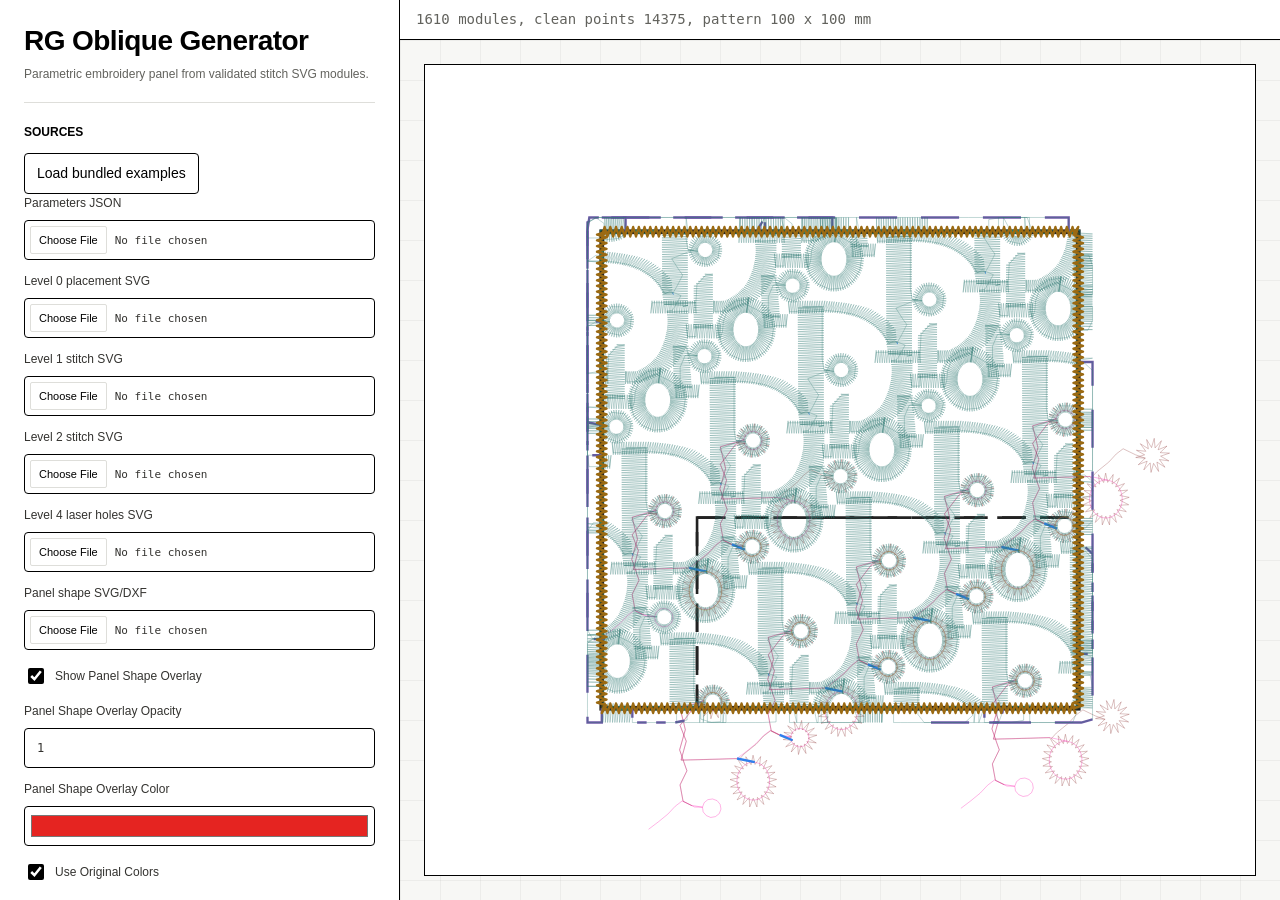
==== commit f9aefbef: "Apply the outer-border fragment reconnect to void borders too The outer boundary gets clip + reconne" ====
--- a/index.html
+++ b/index.html
@@ -287,6 +287,6 @@
         </div>
       </section>
     </main>
-    <script src="src/app.js?v=20260713-full43"></script>
+    <script src="src/app.js?v=20260713-full44"></script>
   </body>
 </html>
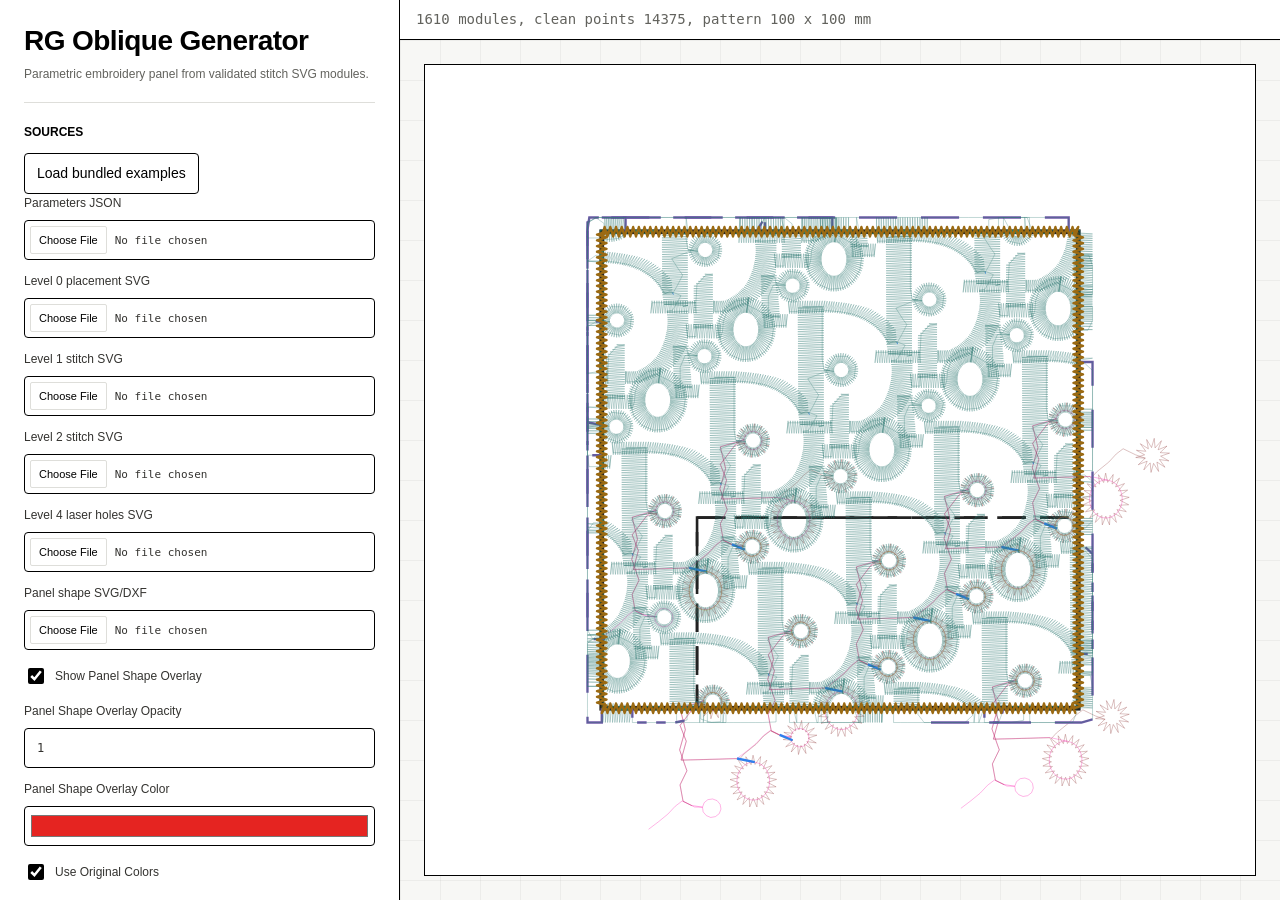
==== commit eb5c897c: "Clean void borders with the exact same pipeline/params as the outer border The void edges were cut b" ====
--- a/index.html
+++ b/index.html
@@ -287,6 +287,6 @@
         </div>
       </section>
     </main>
-    <script src="src/app.js?v=20260713-full44"></script>
+    <script src="src/app.js?v=20260713-full45"></script>
   </body>
 </html>
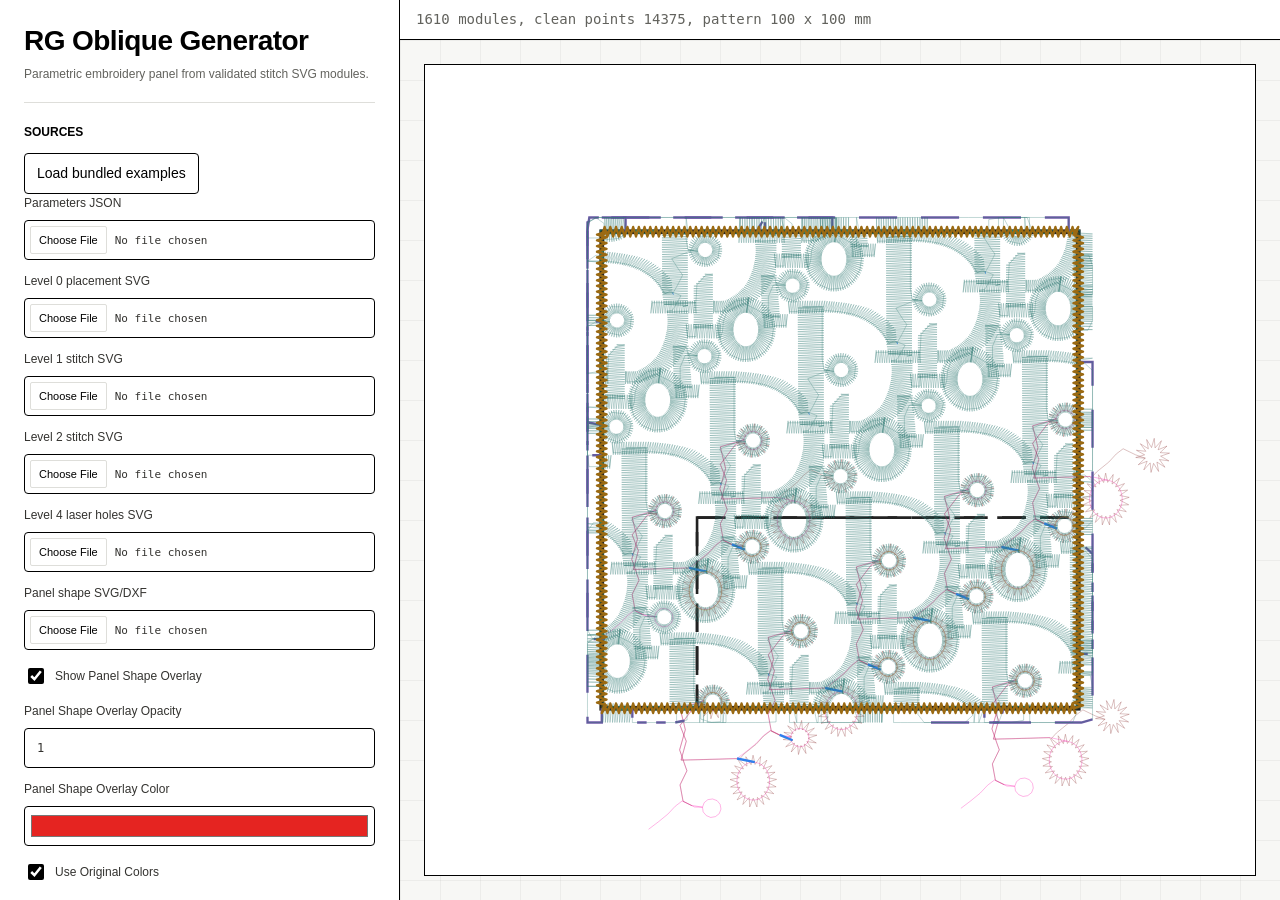
==== commit d8d78d01: "Fix void clip pushing travels to the border: clip only the fill, route travels around v48 clipped th" ====
--- a/index.html
+++ b/index.html
@@ -287,6 +287,6 @@
         </div>
       </section>
     </main>
-    <script src="src/app.js?v=20260713-full45"></script>
+    <script src="src/app.js?v=20260713-full47"></script>
   </body>
 </html>
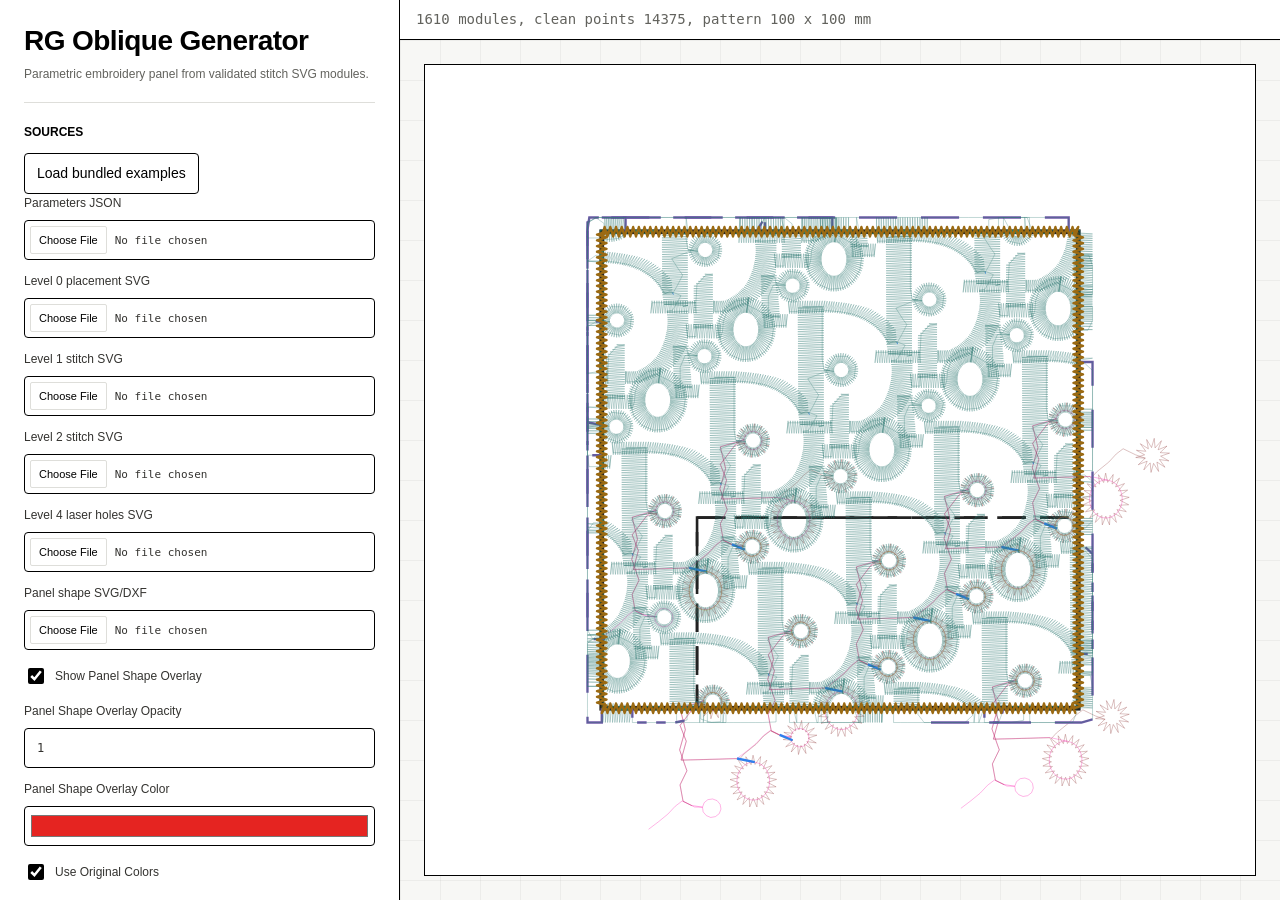
==== commit 9333f7a3: "Default routeAroundVoids off (clean fill); keep it as an opt-in toggle With the fill kept continuous" ====
--- a/index.html
+++ b/index.html
@@ -287,6 +287,6 @@
         </div>
       </section>
     </main>
-    <script src="src/app.js?v=20260713-full47"></script>
+    <script src="src/app.js?v=20260713-full51"></script>
   </body>
 </html>
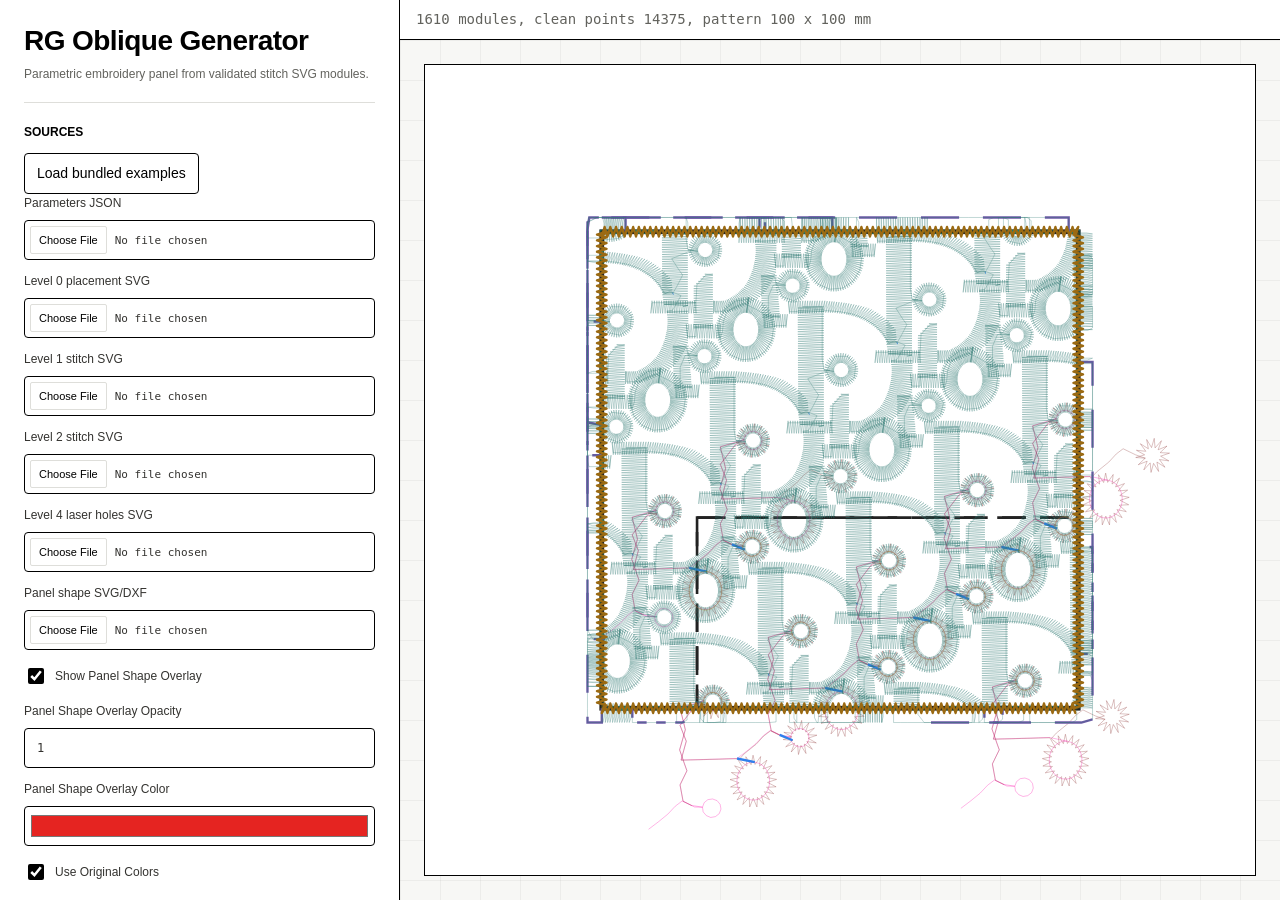
==== commit ca20970d: "Make cutBorderStitchLength actually reach the border route; expose report for diagnosis "Punto minim" ====
--- a/index.html
+++ b/index.html
@@ -287,6 +287,6 @@
         </div>
       </section>
     </main>
-    <script src="src/app.js?v=20260713-full51"></script>
+    <script src="src/app.js?v=20260713-full54"></script>
   </body>
 </html>
